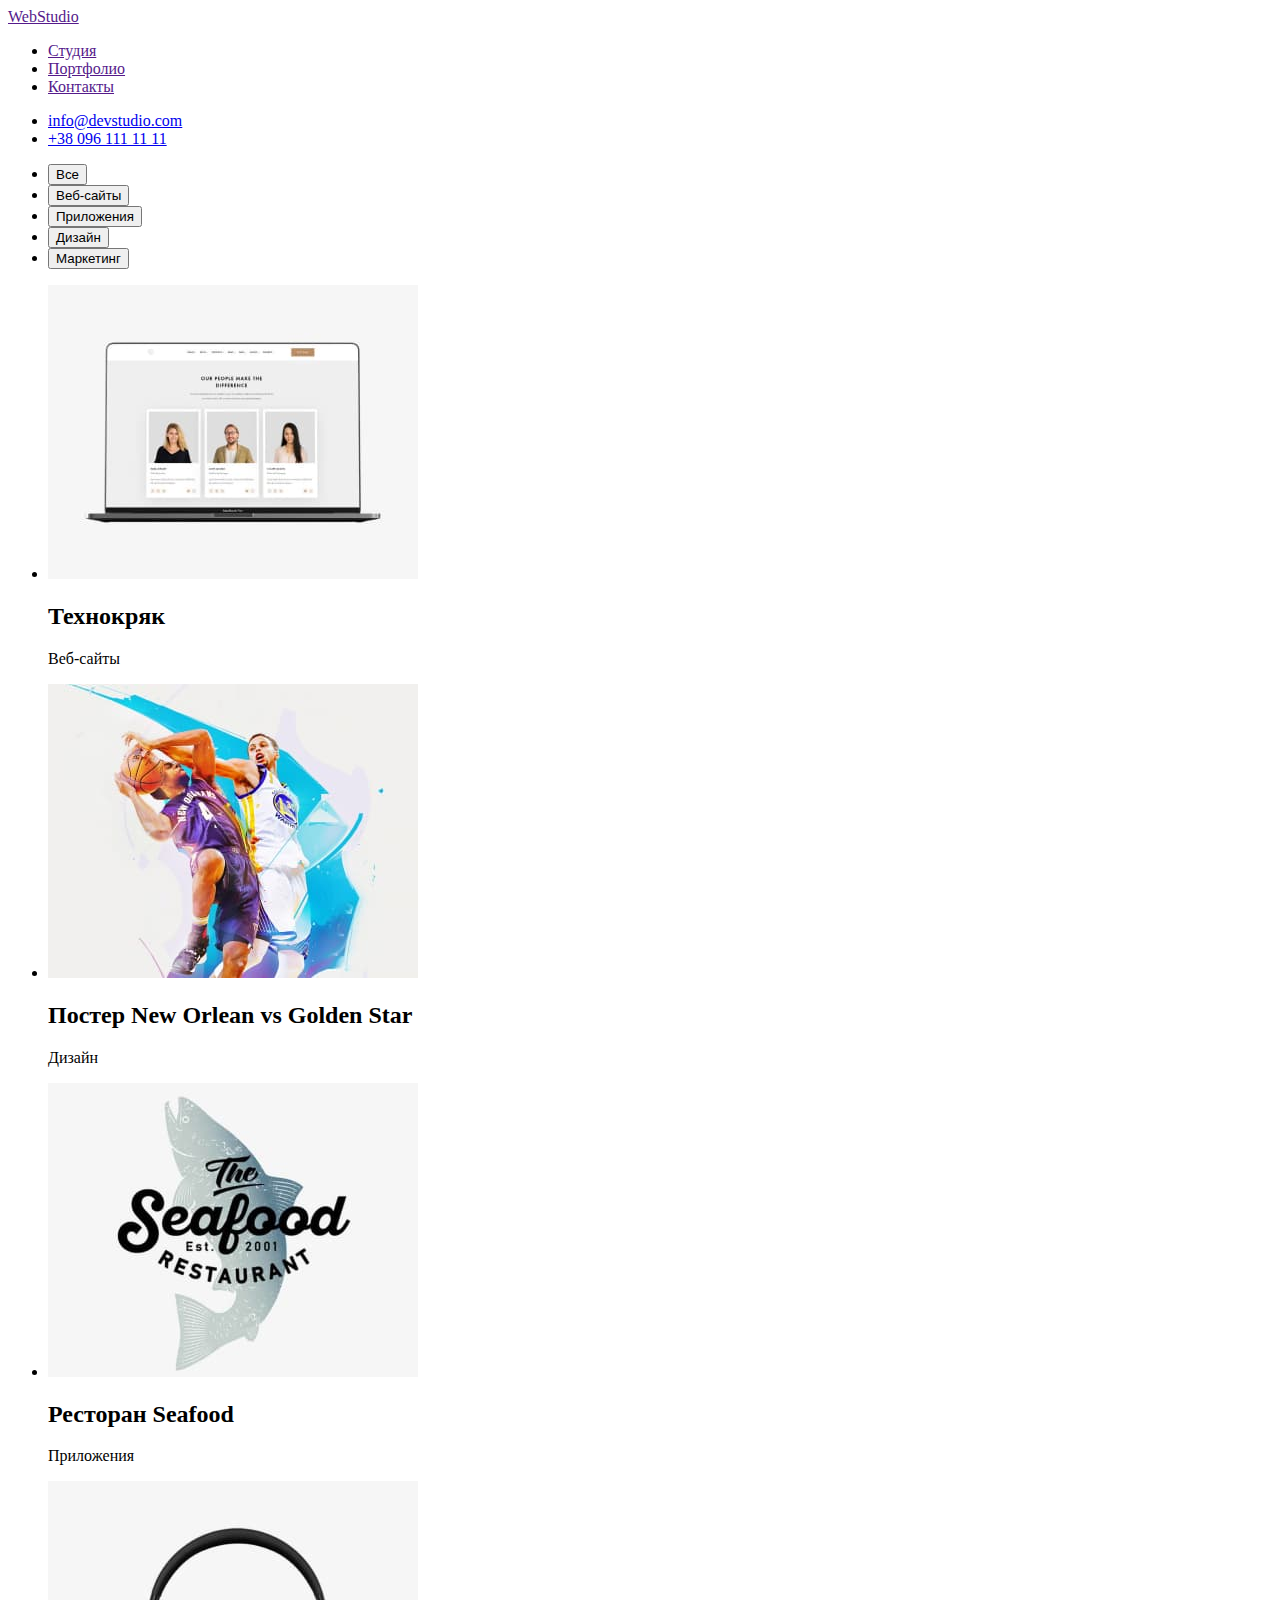
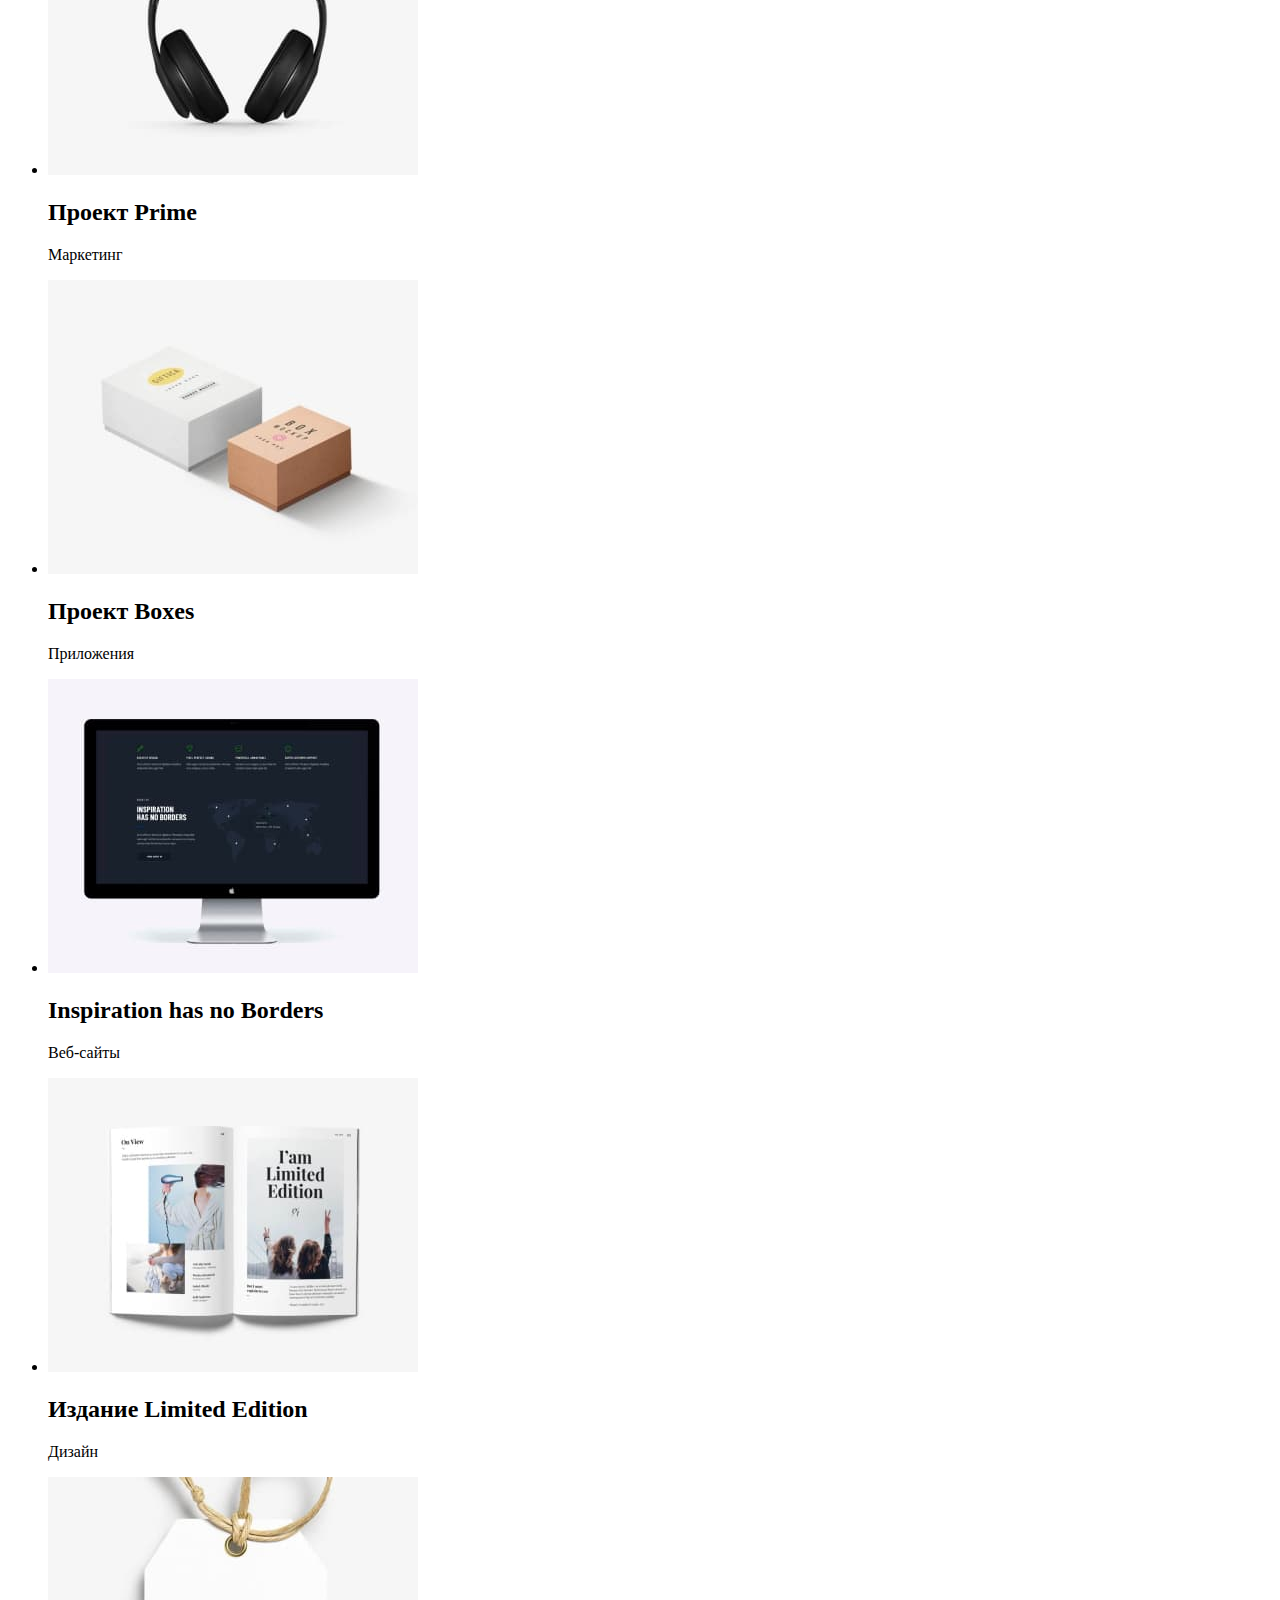
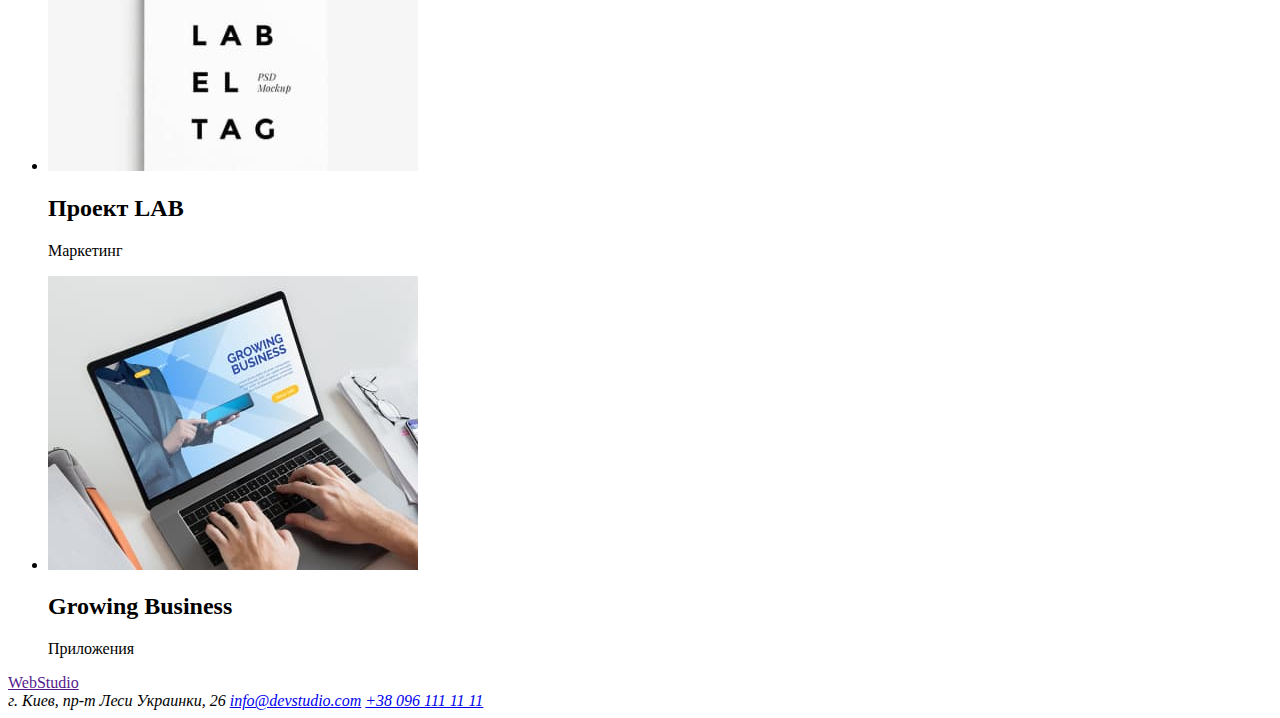
==== portfolio.html @ 334b2599 "разметка портфолио" ====
<!DOCTYPE html>
<html lang="ru">

<head>
    <meta charset="UTF-8">
    <meta http-equiv="X-UA-Compatible" content="IE=edge">
    <meta name="viewport" content="width=device-width, initial-scale=1.0">
    <link rel="preconnect" href="https://fonts.googleapis.com">
    <link rel="preconnect" href="https://fonts.gstatic.com" crossorigin>
    <link
        href="https://fonts.googleapis.com/css2?family=Montserrat:wght@400;700&family=Raleway:wght@700&family=Roboto:wght@400;500;700;900&display=swap"
        rel="stylesheet">
    <link rel="stylesheet" href="./css/styles.css">
    <title>index.html</title>
</head>

<body>
    <header>
        <a href="">WebStudio</a>
        <nav>
            <ul>
                <li><a href="">Студия</a></li>
                <li><a href="">Портфолио</a></li>
                <li><a href="">Контакты</a></li>
            </ul>
        </nav>
        <ul>
            <li><a href="mailto:info@devstudio.com">info@devstudio.com</a></li>
            <li><a href="tel:+380961111111">+38 096 111 11 11</a></li>
        </ul>
    </header>
    <main>
      <ul>
          <li><button type="button">Все</button></li>
          <li><button type="button">Веб-сайты</button></li>
          <li><button type="button">Приложения</button></li>
          <li><button type="button">Дизайн</button></li>
          <li><button type="button">Маркетинг</button></li>
      </ul>
      <ul>
          <li>
              <img src="Images/img7.jpg" alt="">
              <h2>Технокряк</h2>
              <p>Веб-сайты</p>
        </li>
          <li>
              <img src="Images/img8.jpg" alt="">
              <h2>Постер New Orlean vs Golden Star</h2>
              <p>Дизайн</p>
        </li>
          <li>
              <img src="Images/img9.jpg" alt="">
              <h2>Ресторан Seafood</h2>
              <p>Приложения</p>
        </li>
          <li>
              <img src="Images/img10.jpg" alt="">
              <h2>Проект Prime</h2>
              <p>Маркетинг</p>
        </li>
          <li>
              <img src="Images/img11.jpg" alt="">
              <h2>Проект Boxes</h2>
              <p>Приложения</p>
        </li>
          <li>
              <img src="Images/img12.jpg" alt="">
              <h2>Inspiration has no Borders</h2>
              <p>Веб-сайты</p>
        </li>
          <li>
              <img src="Images/img13.jpg" alt="">
              <h2>Издание Limited Edition</h2>
              <p>Дизайн</p>
        </li>
          <li>
              <img src="Images/img14.jpg" alt="">
              <h2>Проект LAB</h2>
              <p>Маркетинг</p>
        </li>
          <li>
              <img src="Images/img15.jpg" alt="">
              <h2>Growing Business</h2>
              <p>Приложения</p>
        </li>
      </ul>
    </main>
    <footer>
        <a href="">WebStudio</a>
        <address>
            <span> г. Киев, пр-т Леси Украинки, 26</span>
            <a href="mailto:info@devstudio.com">info@devstudio.com</a>
            <a href="tel:+380961111111">+38 096 111 11 11</a>
        </address>
    </footer>
</body>

</html>
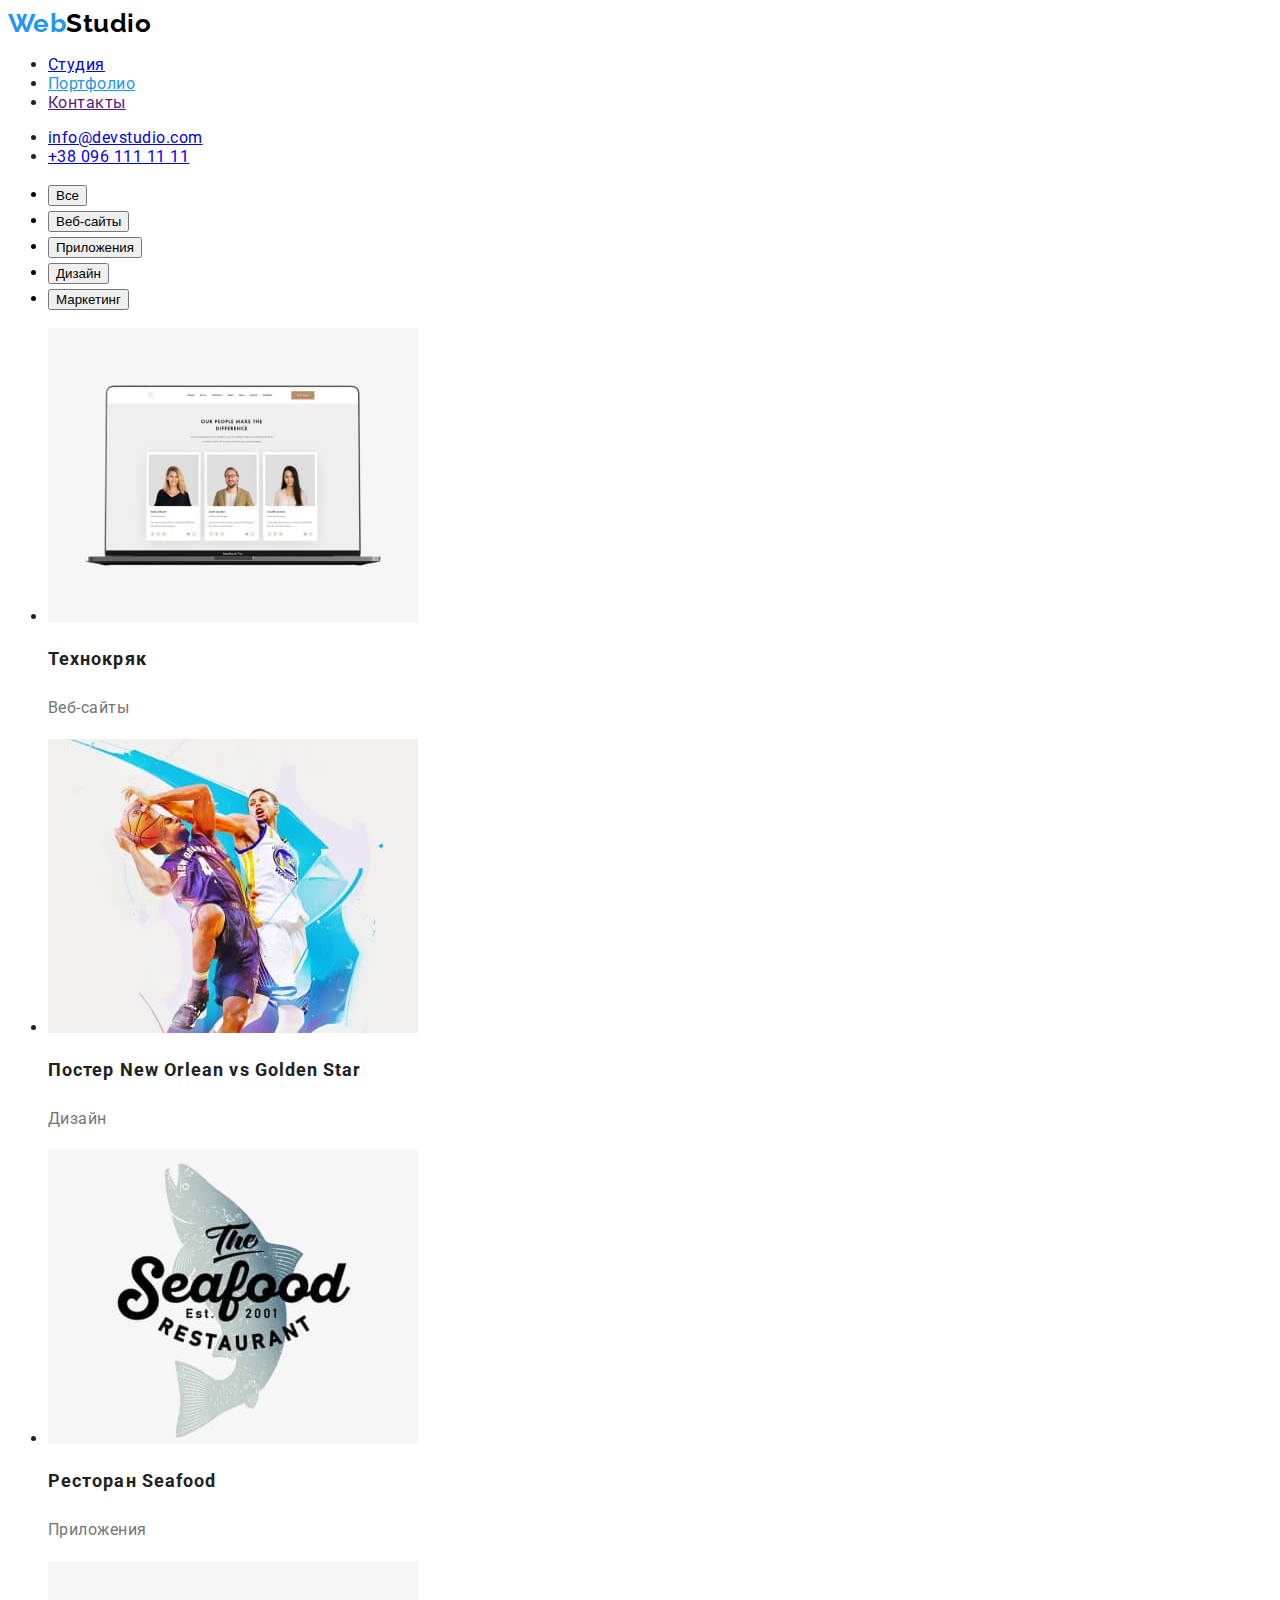
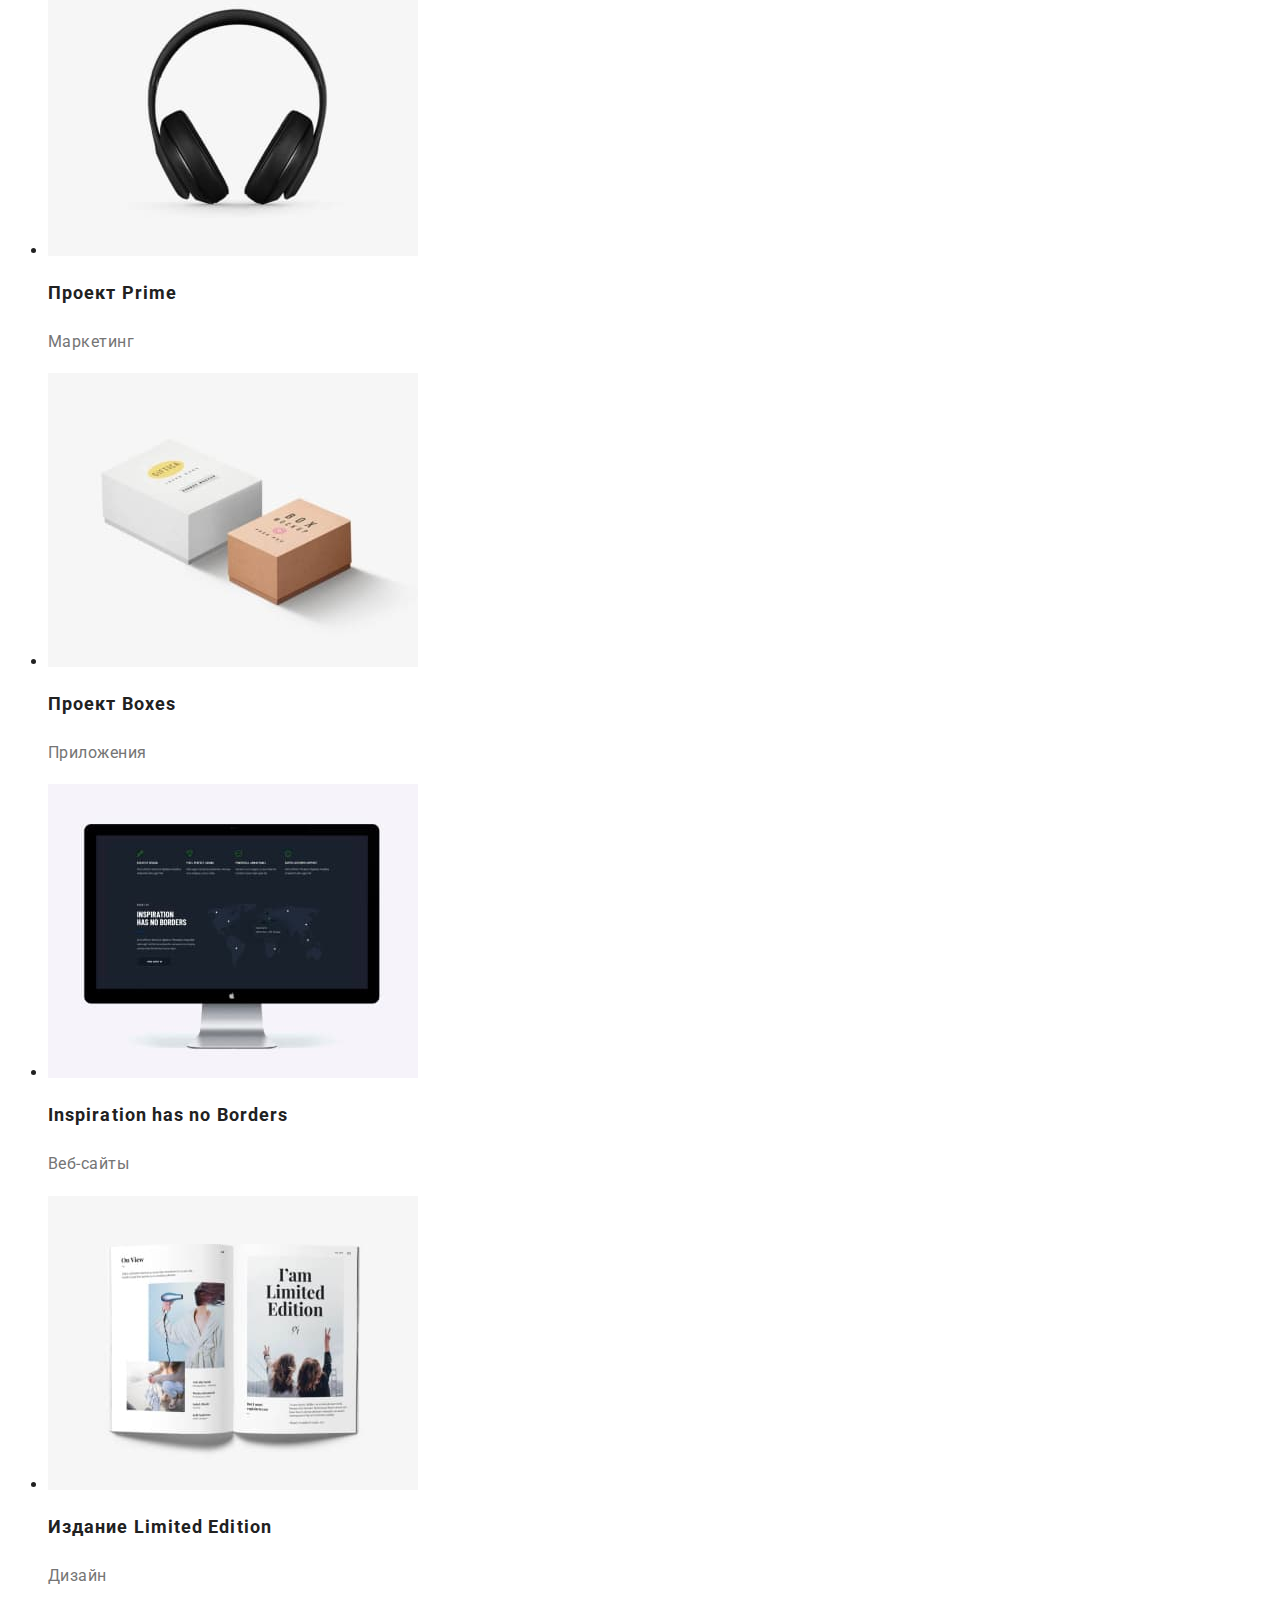
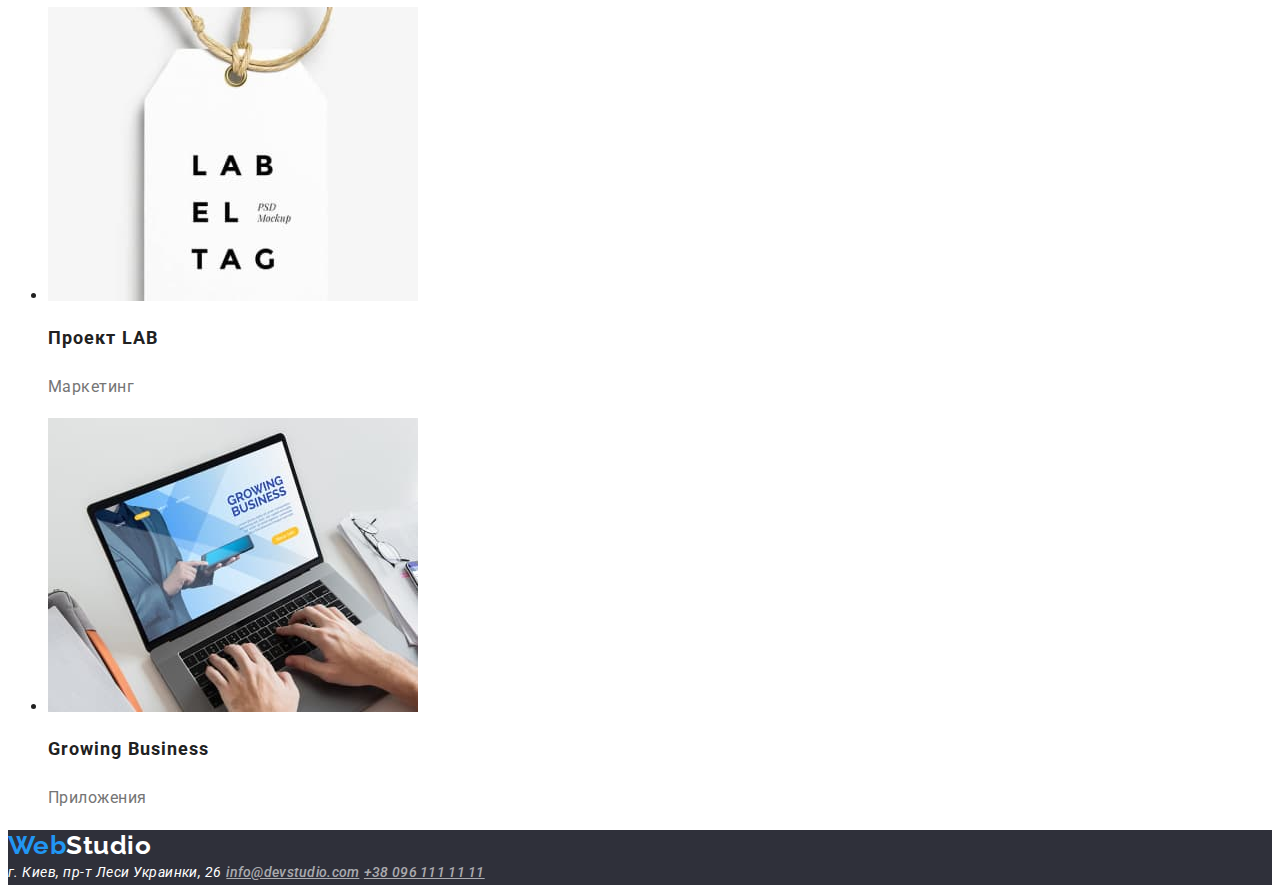
==== commit 89124a3f: "добавлен стиль" ====
--- a/portfolio.html
+++ b/portfolio.html
@@ -16,12 +16,12 @@
 
 <body>
     <header>
-        <a href="">WebStudio</a>
+        <a class="logo" href="">Web<span class="logo-color-top">Studio</span></a>
         <nav>
-            <ul>
-                <li><a href="">Студия</a></li>
-                <li><a href="">Портфолио</a></li>
-                <li><a href="">Контакты</a></li>
+            <ul class="site-nav">
+                <li><a href="./index.html" class="link">Студия</a></li>
+                <li><a href="" class="link accent">Портфолио</a></li>
+                <li><a href="" class="link">Контакты</a></li>
             </ul>
         </nav>
         <ul>
@@ -30,69 +30,71 @@
         </ul>
     </header>
     <main>
-      <ul>
-          <li><button type="button">Все</button></li>
-          <li><button type="button">Веб-сайты</button></li>
-          <li><button type="button">Приложения</button></li>
-          <li><button type="button">Дизайн</button></li>
-          <li><button type="button">Маркетинг</button></li>
+      <section>
+        <ul class="buttons">
+          <li><button type="button" class="button-nav">Все</button></li>
+          <li><button type="button" class="button-nav">Веб-сайты</button></li>
+          <li><button type="button" class="button-nav">Приложения</button></li>
+          <li><button type="button" class="button-nav">Дизайн</button></li>
+          <li><button type="button" class="button-nav">Маркетинг</button></li>
       </ul>
-      <ul>
-          <li>
-              <img src="Images/img7.jpg" alt="">
-              <h2>Технокряк</h2>
-              <p>Веб-сайты</p>
+      <ul class="portfolio-nav">
+          <li> 
+              <img src="Images/img7.jpg" alt="" width="370">
+              <h2 class="tittle">Технокряк</h2>
+              <p class="categories">Веб-сайты</p>
         </li>
           <li>
-              <img src="Images/img8.jpg" alt="">
-              <h2>Постер New Orlean vs Golden Star</h2>
-              <p>Дизайн</p>
+              <img src="Images/img8.jpg" alt="" width="370">
+              <h2 class="tittle">Постер New Orlean vs Golden Star</h2>
+              <p class="categories">Дизайн</p>
         </li>
           <li>
-              <img src="Images/img9.jpg" alt="">
-              <h2>Ресторан Seafood</h2>
-              <p>Приложения</p>
+              <img src="Images/img9.jpg" alt="" width="370">
+              <h2 class="tittle">Ресторан Seafood</h2>
+              <p class="categories">Приложения</p>
         </li>
           <li>
-              <img src="Images/img10.jpg" alt="">
-              <h2>Проект Prime</h2>
-              <p>Маркетинг</p>
+              <img src="Images/img10.jpg" alt="" width="370">
+              <h2 class="tittle">Проект Prime</h2>
+              <p class="categories">Маркетинг</p>
         </li>
           <li>
-              <img src="Images/img11.jpg" alt="">
-              <h2>Проект Boxes</h2>
-              <p>Приложения</p>
+              <img src="Images/img11.jpg" alt="" width="370">
+              <h2 class="tittle">Проект Boxes</h2>
+              <p class="categories">Приложения</p>
         </li>
           <li>
-              <img src="Images/img12.jpg" alt="">
-              <h2>Inspiration has no Borders</h2>
-              <p>Веб-сайты</p>
+              <img src="Images/img12.jpg" alt="" width="370">
+              <h2 class="tittle">Inspiration has no Borders</h2>
+              <p class="categories">Веб-сайты</p>
         </li>
           <li>
-              <img src="Images/img13.jpg" alt="">
-              <h2>Издание Limited Edition</h2>
-              <p>Дизайн</p>
+              <img src="Images/img13.jpg" alt="" width="370">
+              <h2 class="tittle">Издание Limited Edition</h2>
+              <p class="categories">Дизайн</p>
         </li>
           <li>
-              <img src="Images/img14.jpg" alt="">
-              <h2>Проект LAB</h2>
-              <p>Маркетинг</p>
+              <img src="Images/img14.jpg" alt="" width="370">
+              <h2 class="tittle">Проект LAB</h2>
+              <p class="categories">Маркетинг</p>
         </li>
           <li>
-              <img src="Images/img15.jpg" alt="">
-              <h2>Growing Business</h2>
-              <p>Приложения</p>
+              <img src="Images/img15.jpg" alt="" width="370">
+              <h2 class="tittle">Growing Business</h2>
+              <p class="categories">Приложения</p>
         </li>
       </ul>
+    </section>
     </main>
-    <footer>
-        <a href="">WebStudio</a>
+    <footer class="footer">
+        <a href="" class="logo">Web<span class="logo-color-footer">Studio</span></a>
         <address>
-            <span> г. Киев, пр-т Леси Украинки, 26</span>
-            <a href="mailto:info@devstudio.com">info@devstudio.com</a>
-            <a href="tel:+380961111111">+38 096 111 11 11</a>
+            <span class="adress"> г. Киев, пр-т Леси Украинки, 26</span>
+            <a href="mailto:info@devstudio.com" class="contacts">info@devstudio.com</a>
+            <a href="tel:+380961111111" class="contacts">+38 096 111 11 11</a>
         </address>
-    </footer>
+    </footer> 
 </body>
 
 </html>--- a/css/styles.css
+++ b/css/styles.css
@@ -0,0 +1,179 @@
+ :root {
+     --main-color-text: #212121;
+     --accent-color-text: #2196F3;
+     --secondary-color-text: #757575;
+ }
+
+body {
+    background-color: #ffffff;
+    color: var(--main-color-text) ;
+
+    font-family: Roboto, sans-serif;
+    letter-spacing: 0.03em;
+}
+/* header */
+.logo {
+    text-decoration: none;
+    font-family: Raleway, cursive;
+
+    font-weight: 700;
+    font-size: 26px;
+    line-height: 1.2;
+
+    color: var(--accent-color-text)
+}
+.logo-color-top{
+    color: #000000;
+}
+.logo-color-footer {
+    color: #ffffff;
+}
+.top-line{
+    width: 1600px;
+    left: 0px;
+    top: 0px;
+}
+/* buttons header */
+.buttons {
+    font-family: 'Roboto';
+    font-size: 16px;
+    line-height: 1.62;
+    color: #000000;
+    font-weight: 500;
+}
+
+.button-nav:focus,
+.button-nav:hover {
+    color: #ffffff;
+    background-color: var(--accent-color-text)
+}
+.contacts{
+    font-weight: 500;
+    font-size: 14px;
+    line-height: 16px;
+    letter-spacing: 0.02em;
+    
+    color: var(--secondary-color-text)
+}
+.contacts.accent:hover,
+.contacts.accent:focus {
+    color:var(--accent-color-text) ;
+}
+.header-style {
+    width: 1600px;
+    height: 600px;
+    left: 0px;
+    top: 80px;
+    
+    background: #2F303A;
+}
+.main-button{
+    position: absolute;
+    width: 200px;
+    height: 50px;
+    left: 700px;
+    top: 430px;
+    
+    background: #2196F3;
+    box-shadow: 0px 4px 4px rgba(0, 0, 0, 0.15);
+    border-radius: 4px;
+    color: #FFFFFF;
+}
+.main-header {
+position: absolute;
+width: 696px;
+height: 120px;
+left: 452px;
+top: 280px;
+
+font-weight: 900;
+font-size: 44px;
+line-height: 1.36;
+
+text-align: center;
+letter-spacing: 0.06em;
+text-transform: uppercase;
+
+color: #FFFFFF;
+}
+.site-nav.link {
+    font-weight: 500;
+    font-size: 14px;
+    line-height: 1.14;
+    letter-spacing: 0.02em;
+}
+.site-nav .link.accent {
+    color:var(--accent-color-text) ;
+}
+.features.tittle {
+    font-weight: 700;
+    font-size: 14px;
+    line-height: 1.14;
+    color: var(--main-color-text);
+}
+.features {
+    font-size: 14px;
+    line-height: 1.7;
+
+    color: var(--secondary-color-text);
+}
+.middle-bg {
+    background-color: #E5E5E5;
+}
+.team {
+width: 1600px;
+left: 0px;
+top: 1449px;
+
+background: #F5F4FA;
+}
+.team .tittle {
+
+    font-weight: 500;
+    font-size: 16px;
+    line-height: 1.9;
+    
+    text-align: center;
+}
+.team .text {
+    font-weight: 400;
+    font-size: 16px;
+    line-height: 1.9;
+    
+    text-align: center;
+    color: var(--secondary-color-text)
+}
+.footer {
+    background-color: #2F303A;
+} 
+.footer .adress {
+    font-size: 14px;
+    line-height: 1.7;
+    
+    color: #FFFFFF;
+}
+.footer .contacts {
+
+    font-size: 14px;
+    line-height: 1.7;
+
+    color: rgba(255, 255, 255, 0.6);
+}
+
+/* portfolio main contant */
+.portfolio-nav .categories {
+    color: var(--secondary-color-text) ;
+
+    font-size: 16px;
+    line-height: 1.9;
+}
+.portfolio-nav .tittle {
+ 
+    font-size: 18px;
+    line-height: 2.0;
+    
+    letter-spacing: 0.06em;
+    
+    color: var(--main-color-text)
+}
+
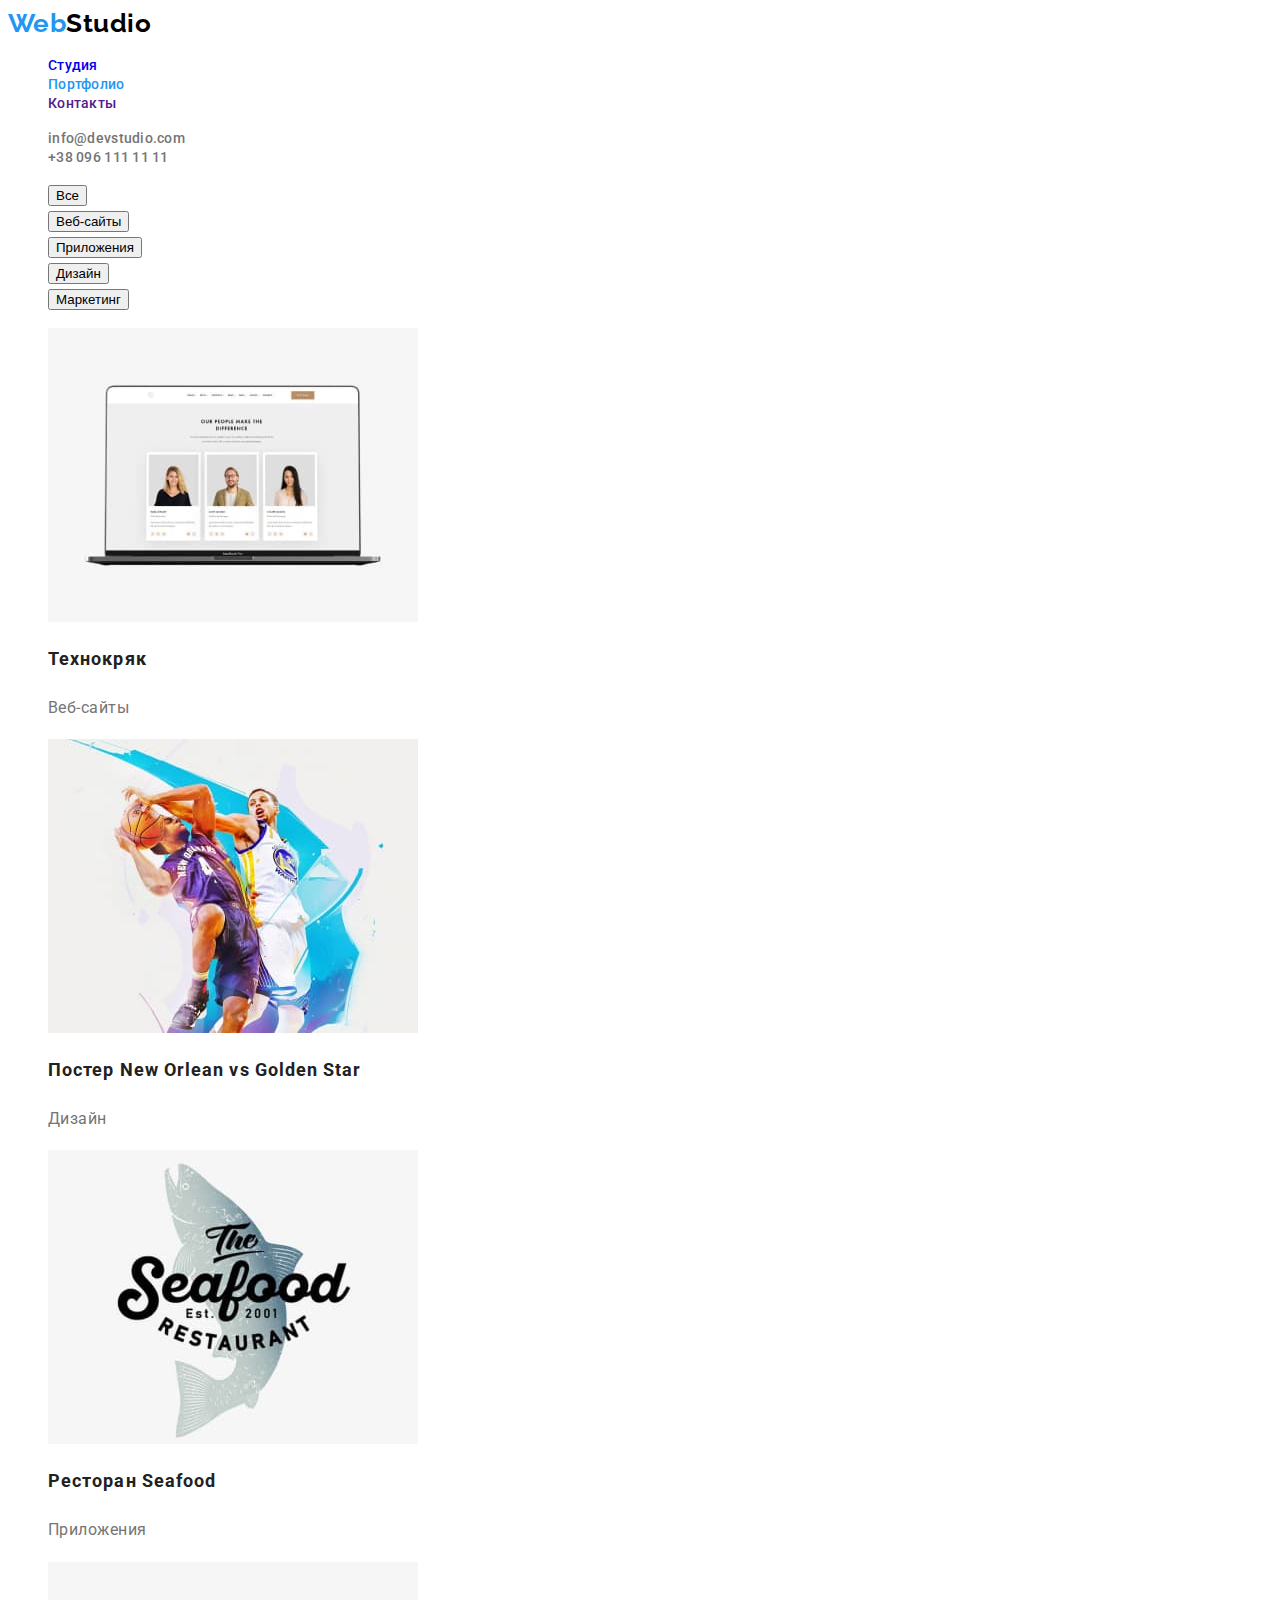
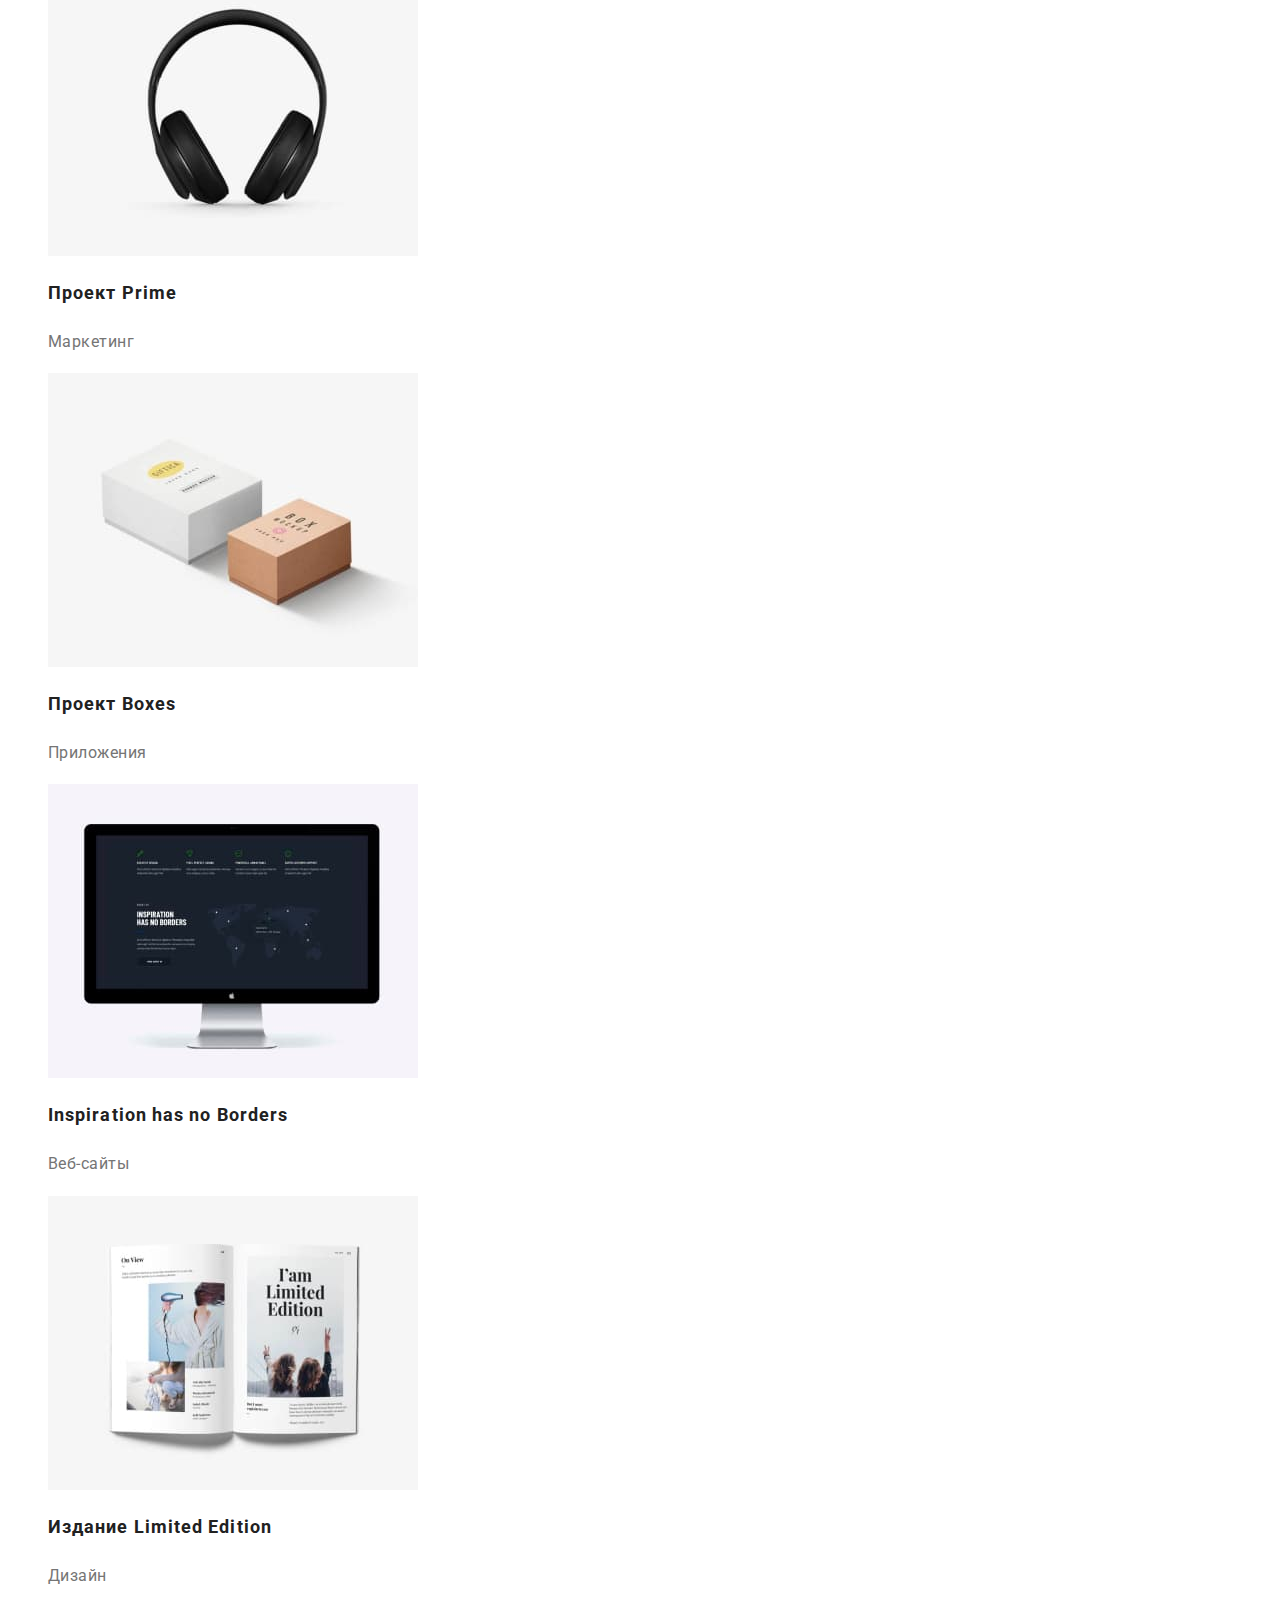
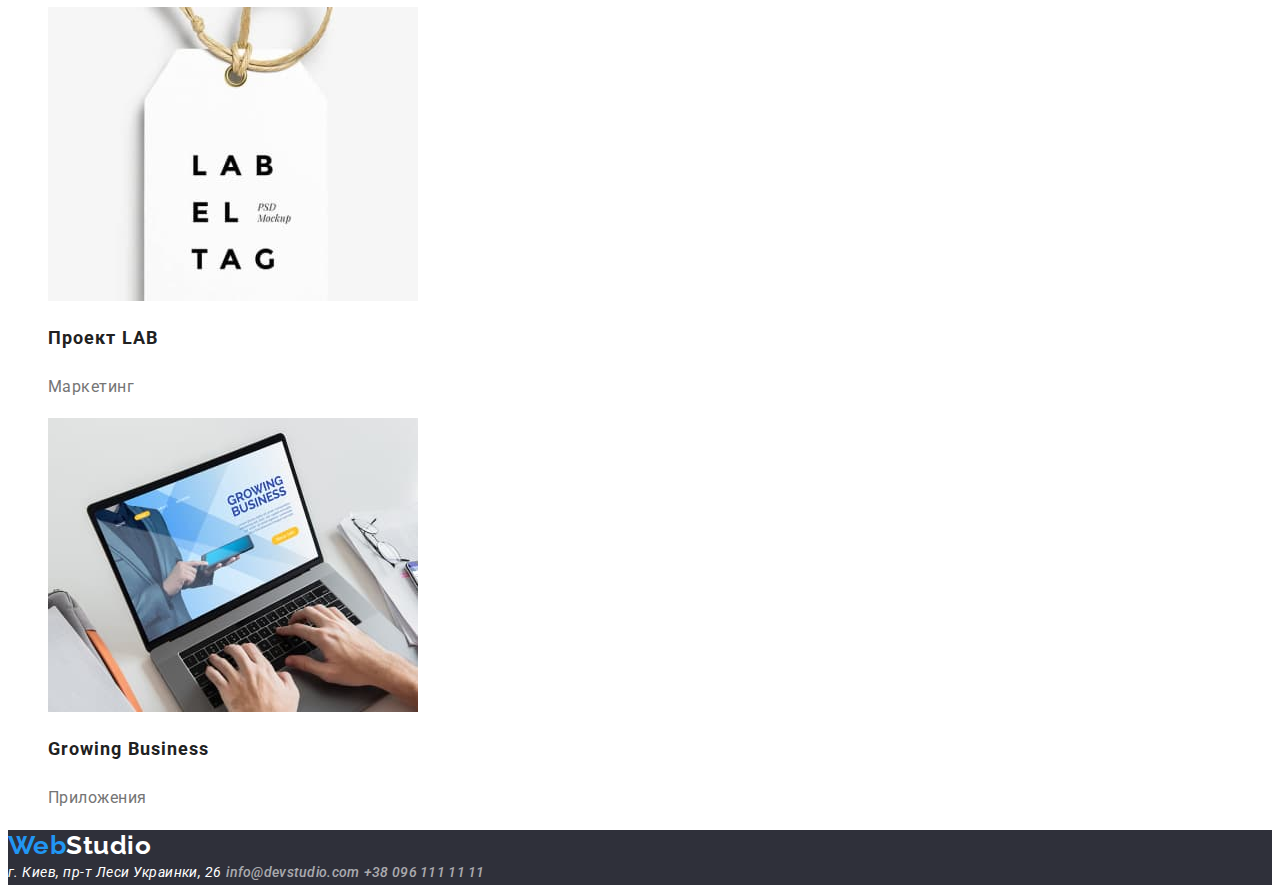
==== commit 19fbcdaa: "Добавлены все стили" ====
--- a/portfolio.html
+++ b/portfolio.html
@@ -18,27 +18,27 @@
     <header>
         <a class="logo" href="">Web<span class="logo-color-top">Studio</span></a>
         <nav>
-            <ul class="site-nav">
+            <ul class="site-nav list-style">
                 <li><a href="./index.html" class="link">Студия</a></li>
                 <li><a href="" class="link accent">Портфолио</a></li>
                 <li><a href="" class="link">Контакты</a></li>
             </ul>
         </nav>
-        <ul>
-            <li><a href="mailto:info@devstudio.com">info@devstudio.com</a></li>
-            <li><a href="tel:+380961111111">+38 096 111 11 11</a></li>
+        <ul class="list-style">
+            <li><a href="mailto:info@devstudio.com" class="contacts accent">info@devstudio.com</a></li>
+            <li><a href="tel:+380961111111" class="contacts accent">+38 096 111 11 11</a></li>
         </ul>
     </header>
     <main>
       <section>
-        <ul class="buttons">
+        <ul class="buttons list-style">
           <li><button type="button" class="button-nav">Все</button></li>
           <li><button type="button" class="button-nav">Веб-сайты</button></li>
           <li><button type="button" class="button-nav">Приложения</button></li>
           <li><button type="button" class="button-nav">Дизайн</button></li>
           <li><button type="button" class="button-nav">Маркетинг</button></li>
       </ul>
-      <ul class="portfolio-nav">
+      <ul class="portfolio-nav list-style">
           <li> 
               <img src="Images/img7.jpg" alt="" width="370">
               <h2 class="tittle">Технокряк</h2>
--- a/css/styles.css
+++ b/css/styles.css
@@ -40,6 +40,7 @@
     line-height: 1.62;
     color: #000000;
     font-weight: 500;
+    cursor: pointer
 }
 
 .button-nav:focus,
@@ -53,11 +54,16 @@
     line-height: 16px;
     letter-spacing: 0.02em;
     
-    color: var(--secondary-color-text)
+    color: var(--secondary-color-text);
+    text-decoration: none;
+    
+}
+.list-style {
+    list-style-type: none;
 }
 .contacts.accent:hover,
 .contacts.accent:focus {
-    color:var(--accent-color-text) ;
+    color:var(--accent-color-text);
 }
 .header-style {
     width: 1600px;
@@ -96,14 +102,23 @@
 
 color: #FFFFFF;
 }
-.site-nav.link {
+.site-nav .link {
     font-weight: 500;
     font-size: 14px;
     line-height: 1.14;
     letter-spacing: 0.02em;
+    text-decoration: none;
+    list-style-type: none;
+}
+.site-nav .link:hover,
+.site-nav .link:focus {
+    text-decoration: underline ;
+}
+.site-nav {
+    list-style-type: none;
 }
 .site-nav .link.accent {
-    color:var(--accent-color-text) ;
+    color:var(--accent-color-text);
 }
 .features.tittle {
     font-weight: 700;
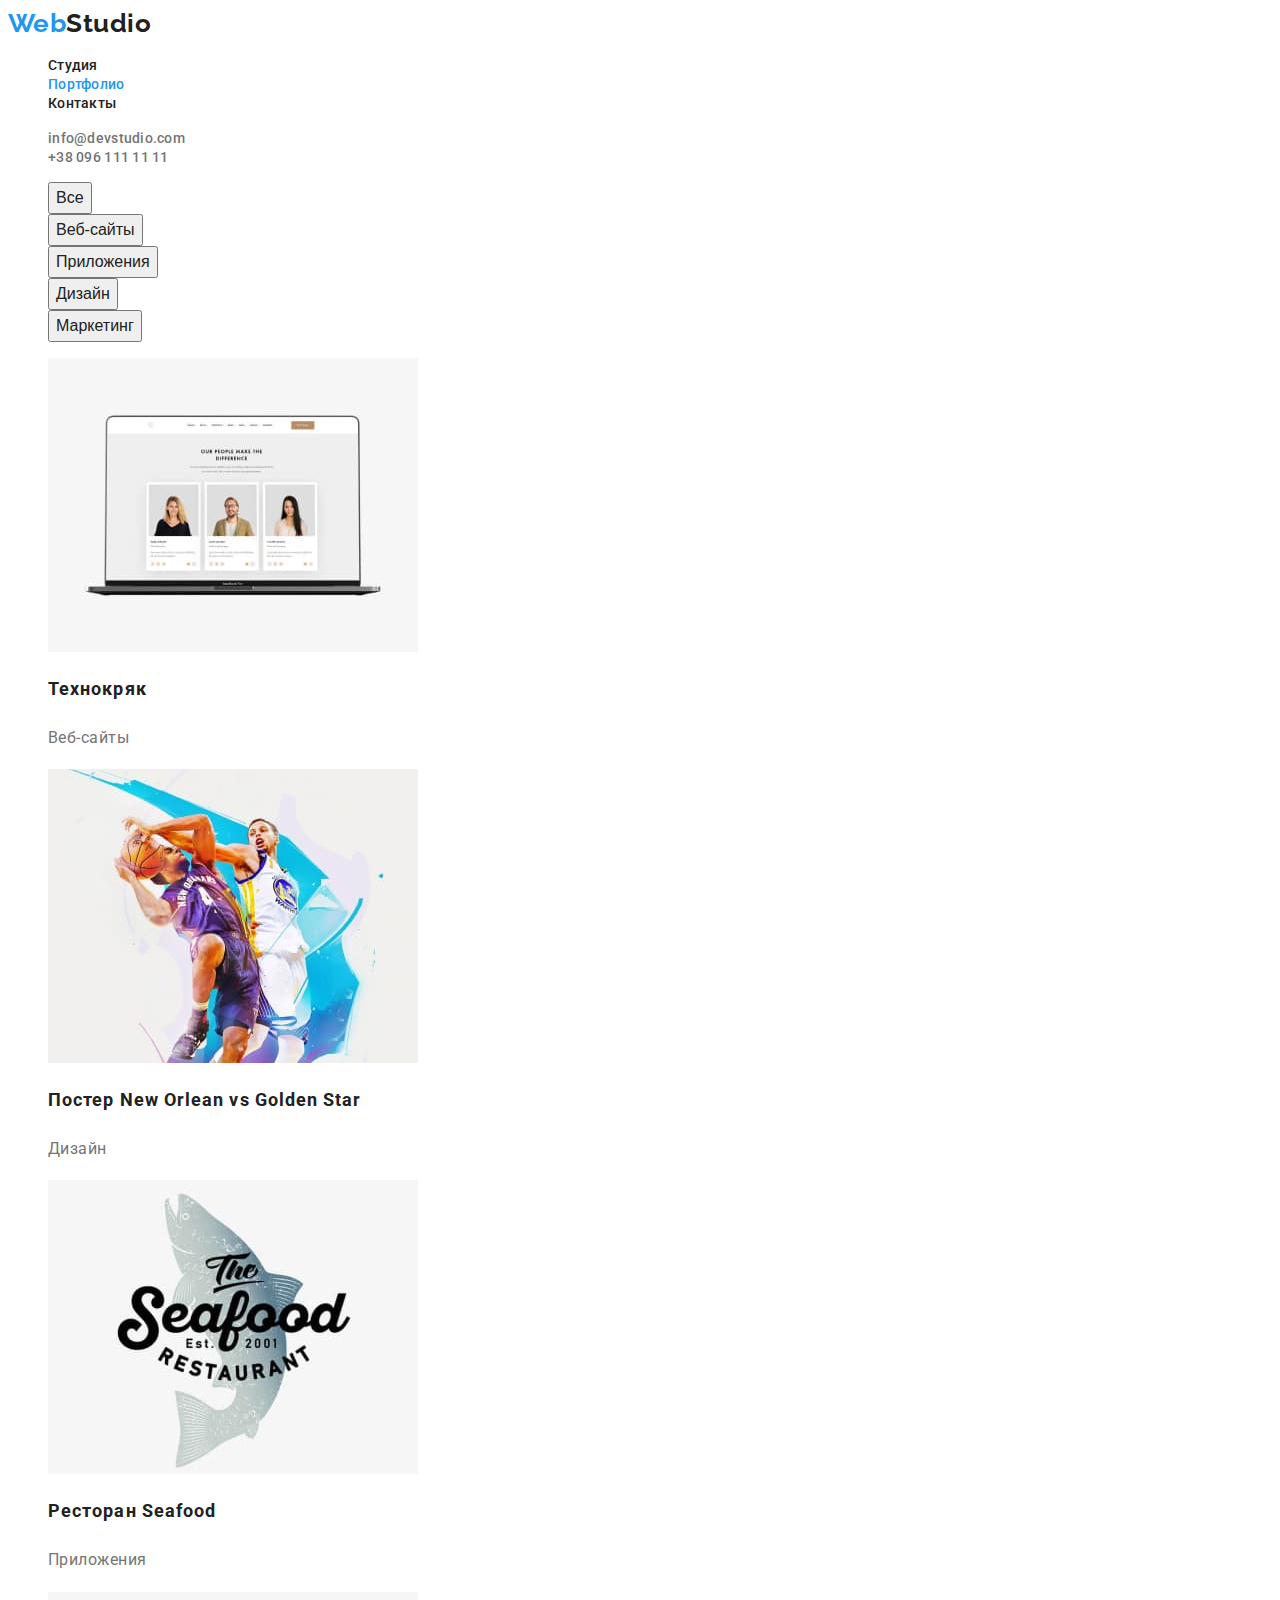
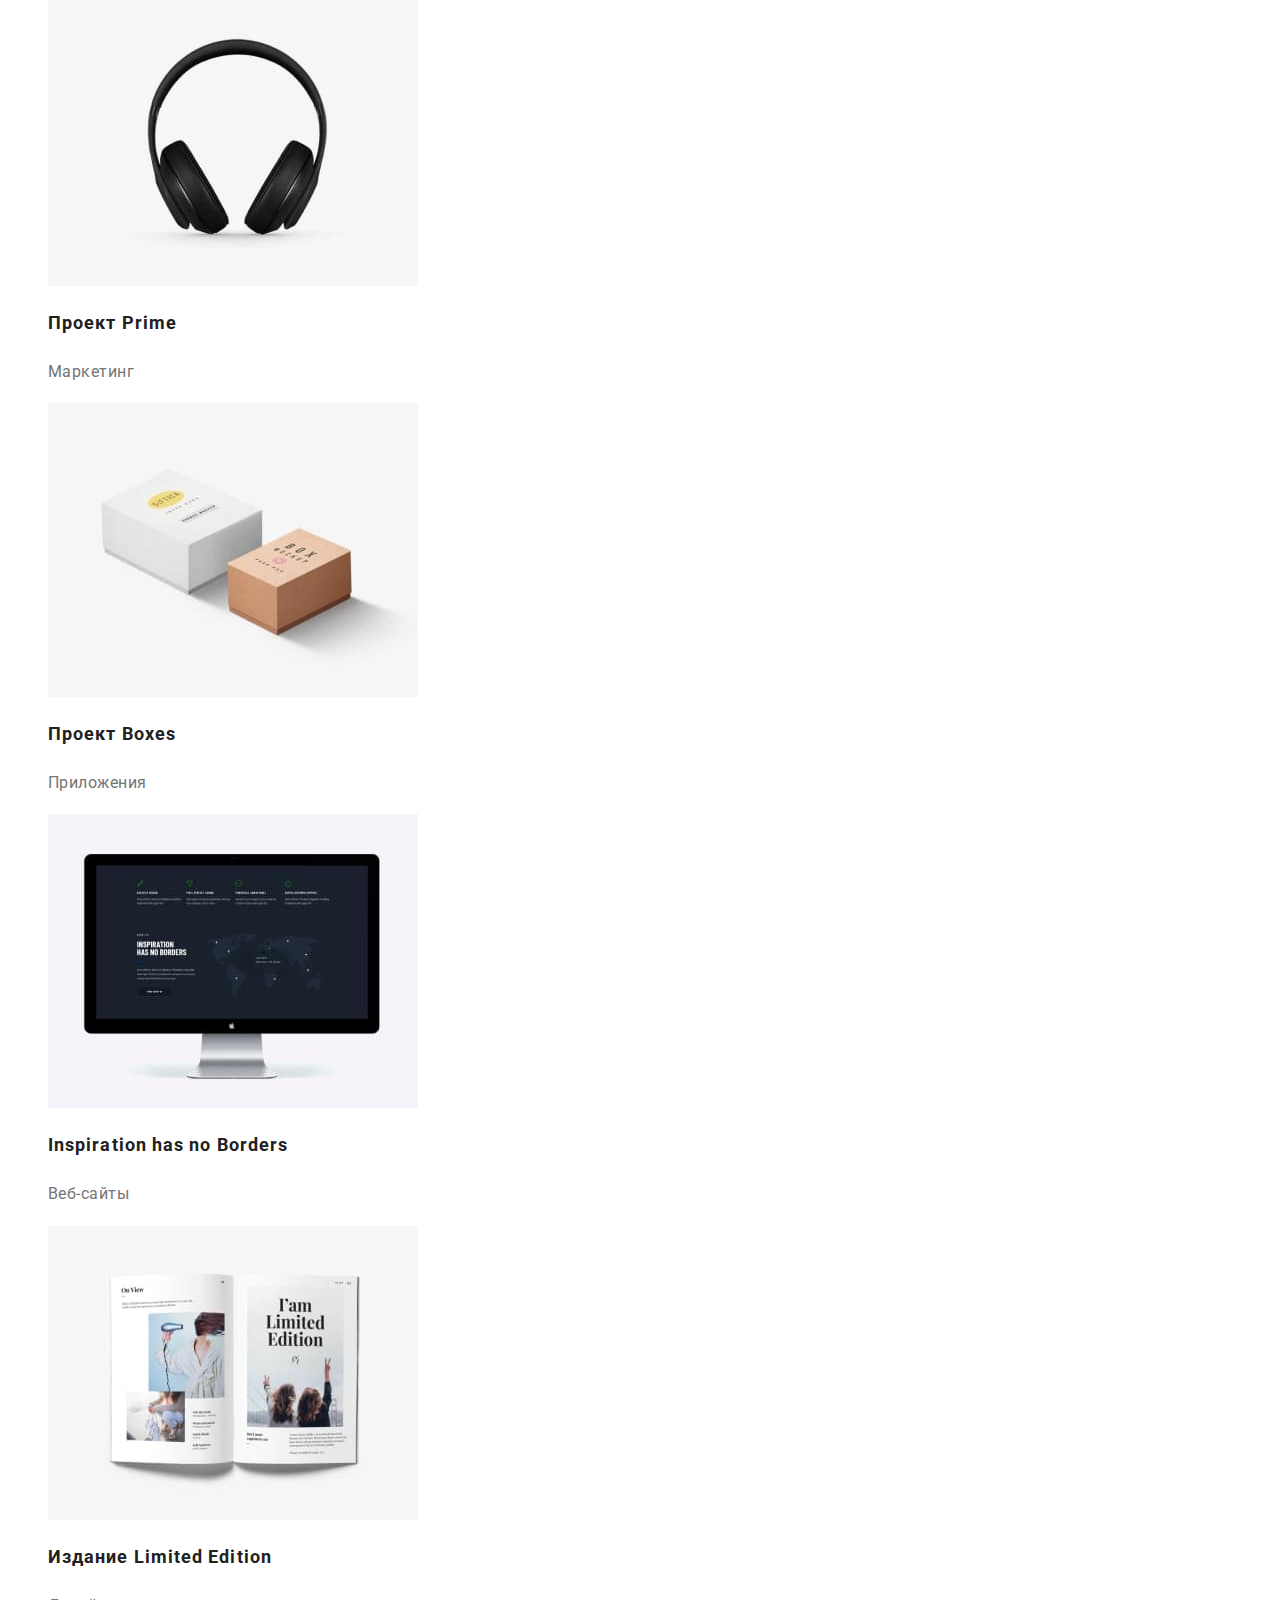
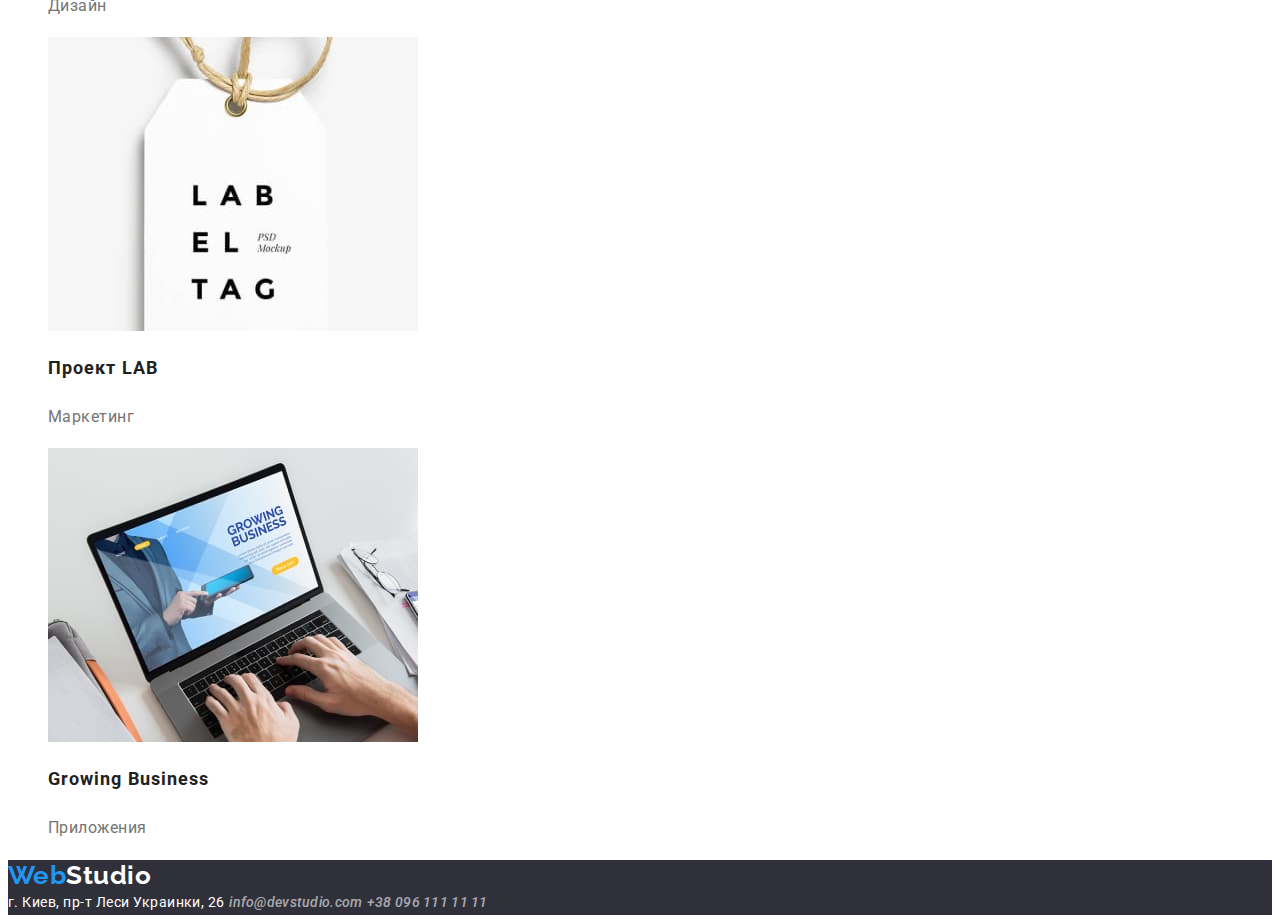
==== commit 1336d2ad: "внесены правки" ====
--- a/portfolio.html
+++ b/portfolio.html
@@ -31,12 +31,12 @@
     </header>
     <main>
       <section>
-        <ul class="buttons list-style">
-          <li><button type="button" class="button-nav">Все</button></li>
-          <li><button type="button" class="button-nav">Веб-сайты</button></li>
-          <li><button type="button" class="button-nav">Приложения</button></li>
-          <li><button type="button" class="button-nav">Дизайн</button></li>
-          <li><button type="button" class="button-nav">Маркетинг</button></li>
+        <ul class="button list-style">
+          <li><button type="button" class="nav">Все</button></li>
+          <li><button type="button" class="nav">Веб-сайты</button></li>
+          <li><button type="button" class="nav">Приложения</button></li>
+          <li><button type="button" class="nav">Дизайн</button></li>
+          <li><button type="button" class="nav">Маркетинг</button></li>
       </ul>
       <ul class="portfolio-nav list-style">
           <li> 
--- a/css/styles.css
+++ b/css/styles.css
@@ -2,12 +2,12 @@
      --main-color-text: #212121;
      --accent-color-text: #2196F3;
      --secondary-color-text: #757575;
+     --additional-color: #ffffff ;
  }
 
 body {
-    background-color: #ffffff;
+    background-color: var(--additional-color);
     color: var(--main-color-text) ;
-
     font-family: Roboto, sans-serif;
     letter-spacing: 0.03em;
 }
@@ -15,18 +15,16 @@
 .logo {
     text-decoration: none;
     font-family: Raleway, cursive;
-
     font-weight: 700;
     font-size: 26px;
     line-height: 1.2;
-
     color: var(--accent-color-text)
 }
 .logo-color-top{
-    color: #000000;
+    color: var(--main-color-text);
 }
 .logo-color-footer {
-    color: #ffffff;
+    color: var(--additional-color);
 }
 .top-line{
     width: 1600px;
@@ -34,18 +32,16 @@
     top: 0px;
 }
 /* buttons header */
-.buttons {
-    font-family: 'Roboto';
+.button .nav {
     font-size: 16px;
     line-height: 1.62;
-    color: #000000;
+    color: var(--main-color-text);
     font-weight: 500;
-    cursor: pointer
+    cursor: pointer ;
 }
-
-.button-nav:focus,
-.button-nav:hover {
-    color: #ffffff;
+.nav:focus,
+.nav:hover {
+    color: var(--additional-color);
     background-color: var(--accent-color-text)
 }
 .contacts{
@@ -53,54 +49,42 @@
     font-size: 14px;
     line-height: 16px;
     letter-spacing: 0.02em;
-    
     color: var(--secondary-color-text);
     text-decoration: none;
-    
 }
 .list-style {
     list-style-type: none;
+    
 }
 .contacts.accent:hover,
 .contacts.accent:focus {
     color:var(--accent-color-text);
 }
 .header-style {
-    width: 1600px;
-    height: 600px;
-    left: 0px;
-    top: 80px;
-    
     background: #2F303A;
 }
 .main-button{
-    position: absolute;
+    font-weight: 700;
+    font-size: 16px;
+    line-height: 1.18;   
+    letter-spacing: 0.06em;
+    background: var(--accent-color-text);
+    color: var(--additional-color);
     width: 200px;
     height: 50px;
     left: 700px;
     top: 430px;
-    
-    background: #2196F3;
     box-shadow: 0px 4px 4px rgba(0, 0, 0, 0.15);
     border-radius: 4px;
-    color: #FFFFFF;
 }
 .main-header {
-position: absolute;
-width: 696px;
-height: 120px;
-left: 452px;
-top: 280px;
-
-font-weight: 900;
-font-size: 44px;
-line-height: 1.36;
-
-text-align: center;
-letter-spacing: 0.06em;
-text-transform: uppercase;
-
-color: #FFFFFF;
+    font-weight: 900;
+    font-size: 44px;
+    line-height: 1.36;
+    text-align: center;
+    letter-spacing: 0.06em;
+    text-transform: uppercase;  
+    color: var(--additional-color);
 }
 .site-nav .link {
     font-weight: 500;
@@ -109,6 +93,7 @@
     letter-spacing: 0.02em;
     text-decoration: none;
     list-style-type: none;
+    color: var(--main-color-text);
 }
 .site-nav .link:hover,
 .site-nav .link:focus {
@@ -120,42 +105,50 @@
 .site-nav .link.accent {
     color:var(--accent-color-text);
 }
-.features.tittle {
+.features .tittle {
     font-weight: 700;
     font-size: 14px;
     line-height: 1.14;
     color: var(--main-color-text);
 }
-.features {
+.features .text {
     font-size: 14px;
     line-height: 1.7;
-
     color: var(--secondary-color-text);
 }
 .middle-bg {
     background-color: #E5E5E5;
 }
 .team {
-width: 1600px;
-left: 0px;
-top: 1449px;
+    background: #F5F4FA;
+}
+.work .tittle {
+    font-weight: 700;
+    font-size: 36px;
+    line-height: 1.16;
+    letter-spacing: 0.03em;
+    color:var(--main-color-text);
+}
+.team-tittle {
 
-background: #F5F4FA;
+    font-weight: 700;
+    font-size: 36px;
+    line-height: 1.16;
+    letter-spacing: 0.03em;
+    
+    color: var(--main-color-text);
 }
 .team .tittle {
-
     font-weight: 500;
     font-size: 16px;
     line-height: 1.9;
-    
-    text-align: center;
+    letter-spacing: 0.03em;
+    color: var(--main-color-text);
 }
 .team .text {
     font-weight: 400;
     font-size: 16px;
     line-height: 1.9;
-    
-    text-align: center;
     color: var(--secondary-color-text)
 }
 .footer {
@@ -164,31 +157,25 @@
 .footer .adress {
     font-size: 14px;
     line-height: 1.7;
+    color: var(--additional-color);
+    font-style: normal;
     
-    color: #FFFFFF;
 }
 .footer .contacts {
-
     font-size: 14px;
     line-height: 1.7;
-
     color: rgba(255, 255, 255, 0.6);
 }
-
 /* portfolio main contant */
 .portfolio-nav .categories {
     color: var(--secondary-color-text) ;
-
     font-size: 16px;
     line-height: 1.9;
 }
 .portfolio-nav .tittle {
- 
     font-size: 18px;
     line-height: 2.0;
-    
     letter-spacing: 0.06em;
-    
     color: var(--main-color-text)
 }
 
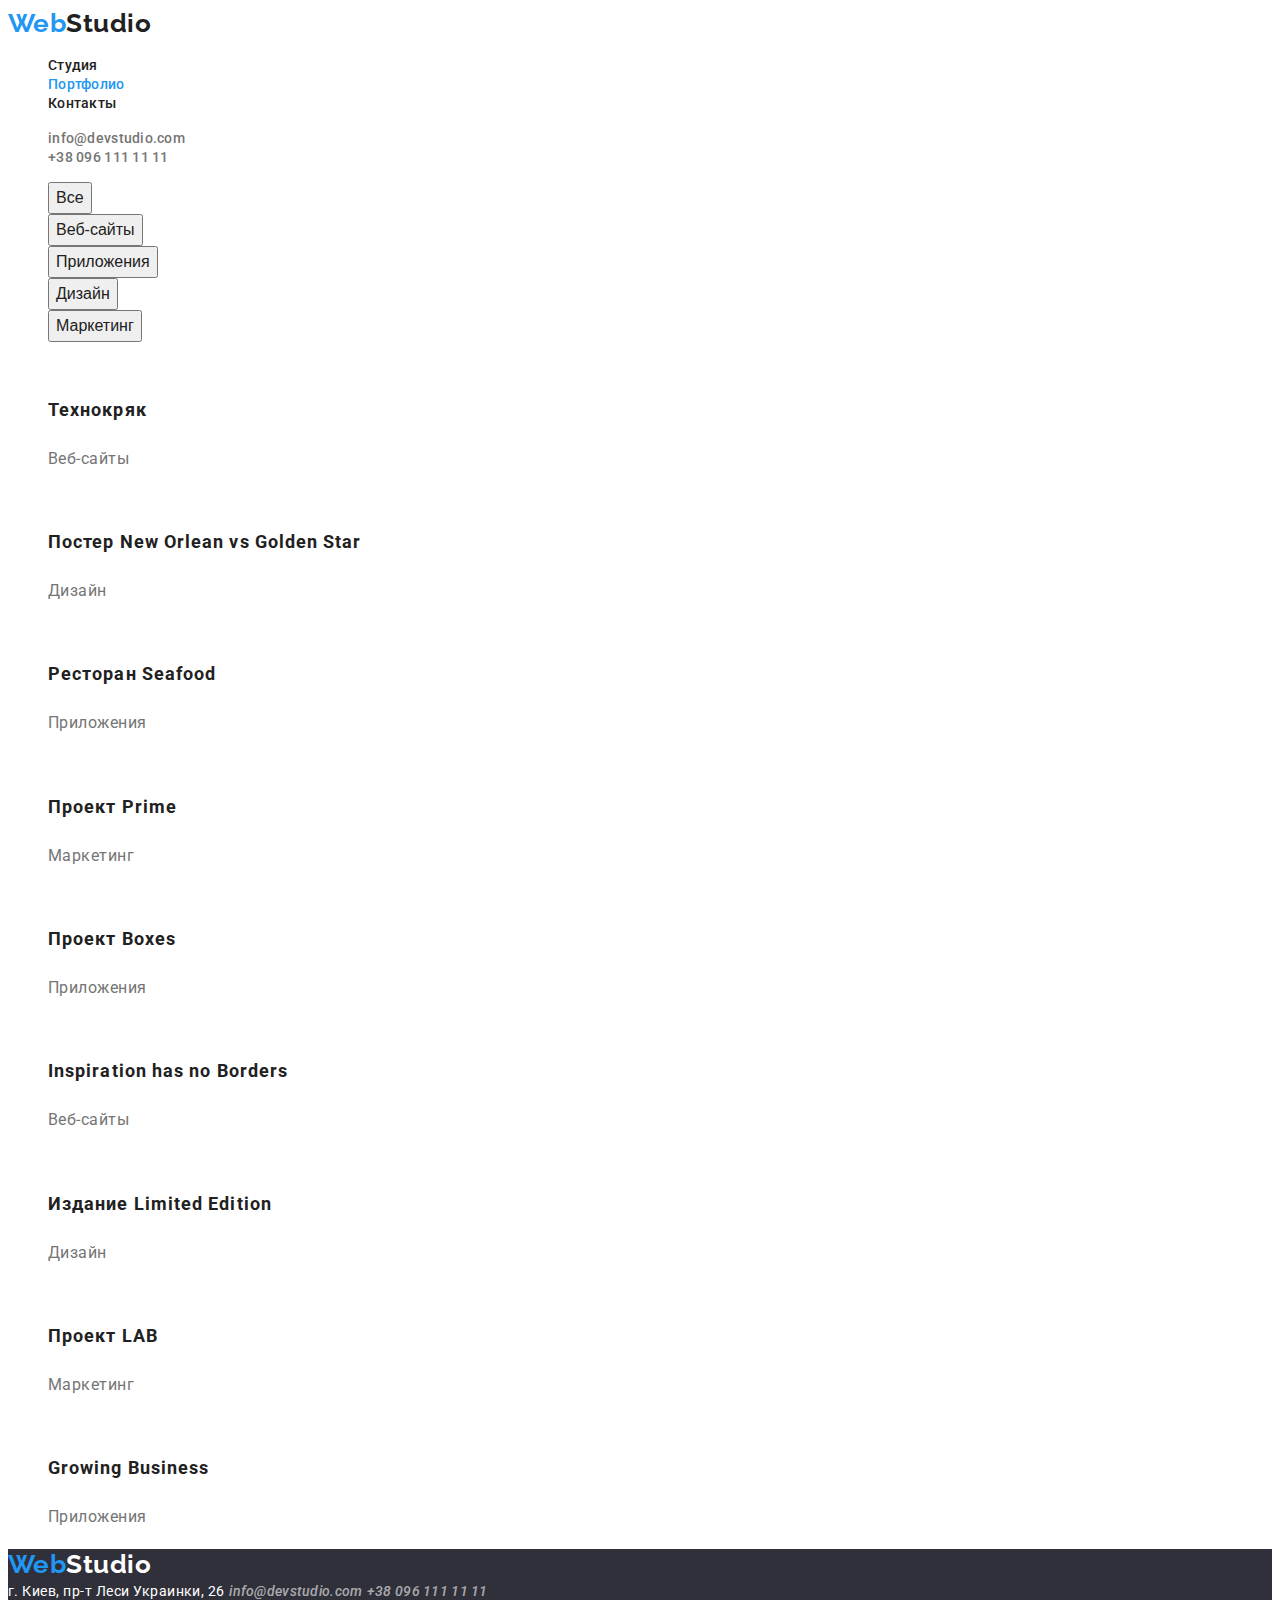
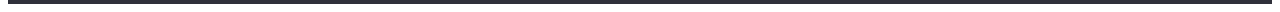
==== commit b0ed9acd: "правки" ====
--- a/portfolio.html
+++ b/portfolio.html
@@ -40,47 +40,47 @@
       </ul>
       <ul class="portfolio-nav list-style">
           <li> 
-              <img src="Images/img7.jpg" alt="" width="370">
+              <img src="./images/img7.jpg" alt="" width="370">
               <h2 class="tittle">Технокряк</h2>
               <p class="categories">Веб-сайты</p>
         </li>
           <li>
-              <img src="Images/img8.jpg" alt="" width="370">
+              <img src="./images/img8.jpg" alt="" width="370">
               <h2 class="tittle">Постер New Orlean vs Golden Star</h2>
               <p class="categories">Дизайн</p>
         </li>
           <li>
-              <img src="Images/img9.jpg" alt="" width="370">
+              <img src="./images/img9.jpg" alt="" width="370">
               <h2 class="tittle">Ресторан Seafood</h2>
               <p class="categories">Приложения</p>
         </li>
           <li>
-              <img src="Images/img10.jpg" alt="" width="370">
+              <img src="./images/img10.jpg" alt="" width="370">
               <h2 class="tittle">Проект Prime</h2>
               <p class="categories">Маркетинг</p>
         </li>
           <li>
-              <img src="Images/img11.jpg" alt="" width="370">
+              <img src="./images/img11.jpg" alt="" width="370">
               <h2 class="tittle">Проект Boxes</h2>
               <p class="categories">Приложения</p>
         </li>
           <li>
-              <img src="Images/img12.jpg" alt="" width="370">
+              <img src="./images/img12.jpg" alt="" width="370">
               <h2 class="tittle">Inspiration has no Borders</h2>
               <p class="categories">Веб-сайты</p>
         </li>
           <li>
-              <img src="Images/img13.jpg" alt="" width="370">
+              <img src="./images/img13.jpg" alt="" width="370">
               <h2 class="tittle">Издание Limited Edition</h2>
               <p class="categories">Дизайн</p>
         </li>
           <li>
-              <img src="Images/img14.jpg" alt="" width="370">
+              <img src="./images/img14.jpg" alt="" width="370">
               <h2 class="tittle">Проект LAB</h2>
               <p class="categories">Маркетинг</p>
         </li>
           <li>
-              <img src="Images/img15.jpg" alt="" width="370">
+              <img src="./images/img15.jpg" alt="" width="370">
               <h2 class="tittle">Growing Business</h2>
               <p class="categories">Приложения</p>
         </li>
